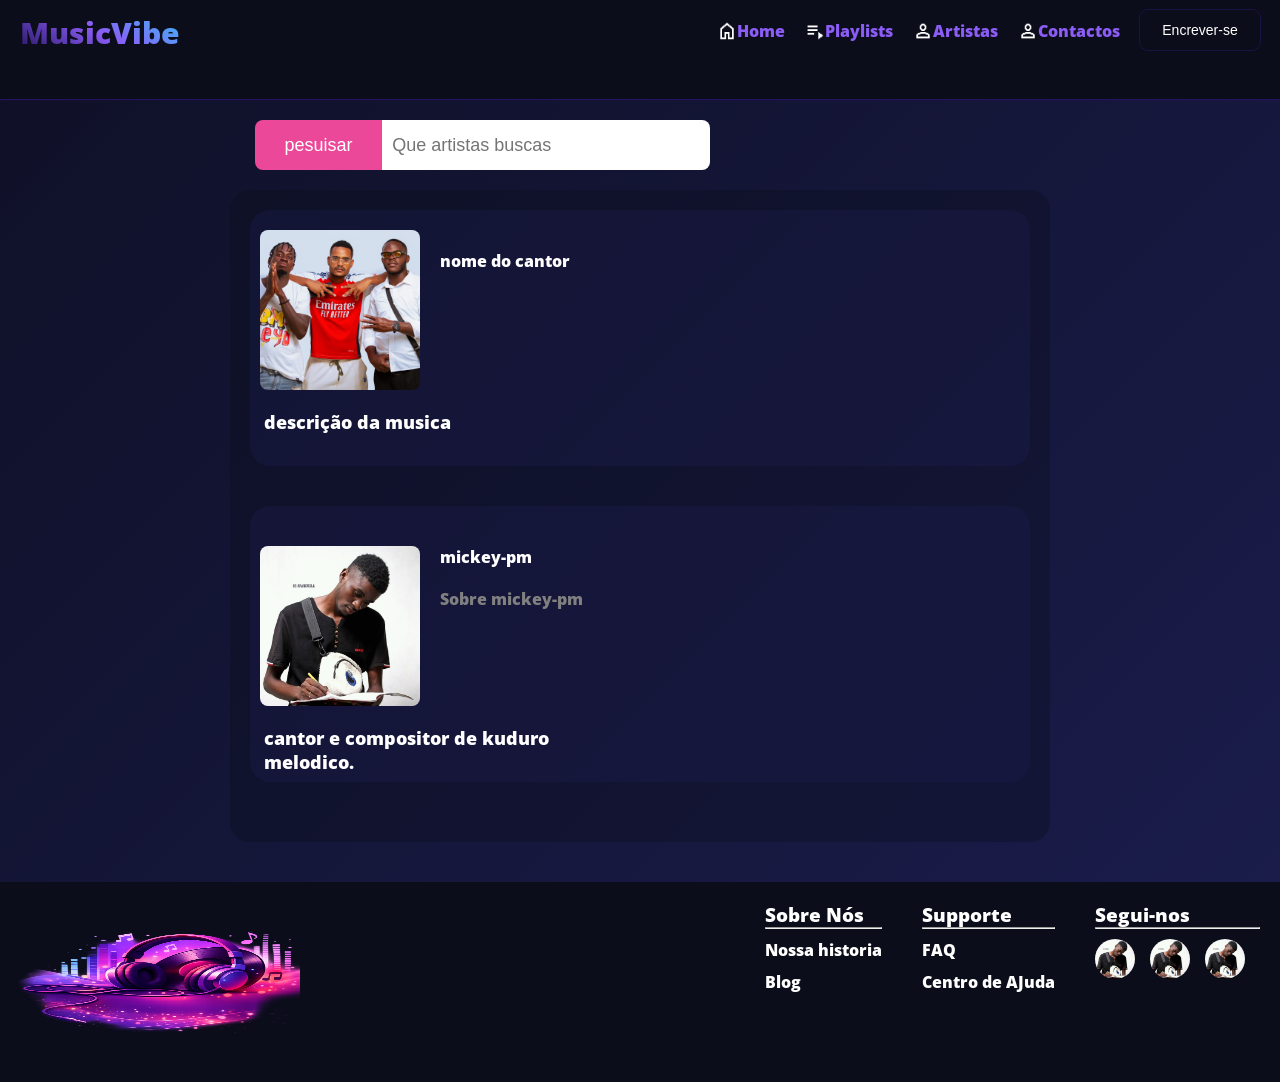
==== html/artistas.html @ ca28b807 "Initial commit" ====
<!DOCTYPE html>
<html lang="en">
<head>
    <meta charset="UTF-8">
    <meta name="viewport" content="width=device-width, initial-scale=1.0">
    <title>artistas</title>
    <link rel="stylesheet" href="../assets/css/artistas.css">
    <link rel="stylesheet" href="../assets/css/headers.css">
    <link rel="stylesheet" href="../assets/css/footers.css">
</head>
<body>
    <header class="herder-nav1">
        <div><img class="div-img-a"  src="#" alt=""><p>MusicVibe</p></div>
    </header>

    <header class="herder-nav2">
        <nav>
            <div><a href="index.html"><img class="div-img-a" src="../assets/img/home_24dp_FFFFFF_FILL0_wght400_GRAD0_opsz24.png" alt="home"><p>Home</p></a></div>

            <div><a href="playlist.html"><img class="div-img-a" src="../assets/img/playlist_play_24dp_FFFFFF_FILL0_wght400_GRAD0_opsz24.png" alt="home"><p>Playlists</p></a></div>

            <div><a href="artistas.html"><img class="div-img-a" src="../assets/img/person_24dp_FFF_FILL0_wght400_GRAD0_opsz24.png" alt="Artistas"><p>Artistas</p></a></div>

            <div><a href="#"><img class="div-img-a" src="../assets/img/person_24dp_FFF_FILL0_wght400_GRAD0_opsz24.png" alt="Contact"><p>Contactos</p></a></div>
        </nav>
    </header>

    <header class="herder-nav3">
        <div><button>Encrever-se</button></div>
    </header>

    <main>
        <form action="" method="get" class="buscar">
            <button type="reset">pesuisar</button><input  type="text" placeholder="Que artistas buscas">
        </form>
        
        <section class="section-content">
            <div class="scop">
                <div class="content1">
                    <div class="blad div"></div><p class="parag-describ">nome do cantor</p>
                </div>
                <div class="describ">descrição da musica</div>
            </div>

            <div class="scop">
                <div class="content1">
                    <a href="playlist.html">
                        <div class="mickey divp div"></div>
                    </a>
                    <div>
                        <p class="parag-describ">mickey-pm</p>
                        <p class="parag-describ"><a href="#">Sobre mickey-pm</a></p>
                    </div>
                </div>
                <div class="describ">cantor e compositor de kuduro melodico.</div>
            </div>
            
        </section>
    </main>
<footer>
        <section class="section-img-footer">
            <div class="img-footer">
                <img src="../assets/img/phone.png" alt="fones de ouvido">
            </div>
        </section>

        <section class="content">
            
            <section class="section-footer">
                <h3 class="h3-section">Sobre Nós</h3>
                <hr>
                <div class="div-section">
                    <a href="#">Nossa historia</a>
                    <a href="#">Blog</a>
                </div>
            </section>
            <section class="footer2">
                <h3 class="h3-section">Supporte</h3>
                <hr>
                <div class="div-section">
            
                    <a href="#">FAQ</a>
                    <a href="#">Centro de AJuda</a>
                </div>
            </section>
            <section class="footer3">
                <h3 class="h3-section">Segui-nos</h3>
                <hr>
                <div class="redesocias">
                    <div><a href=""><img src="../assets/img/FB_IMG_17611899909778400.jpg" alt=""></a></div>
                    <div><a href=""><img src="../assets/img/FB_IMG_17611899909778400.jpg" alt=""></a></div>
                    <div><a href=""><img src="../assets/img/FB_IMG_17611899909778400.jpg" alt=""></a></div>
                </div>
            </section>
        </section>

    </footer>
    
</body>
</html>
---- assets/css/artistas.css ----
* {
    margin: 0;
    padding: 0;
}

@font-face {
    font-family: "principal";
    src: url("../fonts/Open_Sans/static/OpenSans-ExtraBold.ttf");
}

@font-face {
    font-family: "segundary";
    src: url("../fonts/Montserrat/static/Montserrat-Light.ttf");
}

:root {
    --colorprincipal: #0b0d1a;
    --colorlink: #1a1446;
    --colorcardes: #24135f;

    --colorsegunda: #8b5cf6;
    --colordetalhes: #EC4899;
    --accent: #38bdf8;

    --textprincipal: #fff;
    --textsegundary: #b8b9e6;
    --tetfooter: #8a8cbf;
}

body {
    background: linear-gradient(135deg,#0f1026,#1b1d4e);
    color: var(--textprincipal);
    font-family: principal;
}

main {
    min-width: 320px;
    max-width: 820px;
    margin: 0 auto;
    padding-top: 80px;
    border-radius: 40px;
}


/*Trabalhando com buscas*/
.buscar {
    margin-left: 25px;
    margin-top: 40px;
    margin-bottom: 10px;
    text-align: left;
}

.buscar input{
    width: 40%;
    height: 50px;
    outline: none;
    border: none;
    padding-left: 10px;
    font-size: 18px;
    bottom: 2px;
    border-radius: 0px 8px 8px 0px;
}

.buscar button{
    width: 16%;
    height: 50px;
    border: none;
    text-align: center;
    background-color: var(--colordetalhes);
    color: white;
    font-size: 18px;
    cursor: pointer;
    border-radius: 8px 0px 0px 8px;
}

/*Terminou aqui o trabalho com busca*/


.section-content {
    background-color: #0b0d1a54;
    margin: 0 auto;
    border-radius: 20px;
    margin-bottom: 40px;
    margin-top: 20px;
    padding: 20px;
    gap: 0px;
}
/*trabalhando com a descrição e escolos para as img*/
.scop{
    gap: 40px;
    background-color: #1b1d4e5e;
    border-radius: 20px;
}

.content1 .div {
    width: 160px;
    height: 160px;
    border: none;
    border-radius: 8px;
    background-position: center;
    background-size: cover;
    background-repeat: no-repeat;
}

.content1 {
    display: flex;
    padding-top: 20px;
    padding-left: 10px;
    gap: 20px;
}

.content1 a{
    color: gray;
    margin-top: 20px;
}

.content1 a:hover{
    color: #8a8cbf;
}

.describ {
    display: flex;
    overflow: hidden;
    width: 300px;
    height: 56px;
    font-size: 18px;
    margin-left: 14px;
    margin-top: 20px;
    margin-bottom: 40px;
}

.describ:hover {
    overflow: auto;
}

.parag-describ{
    margin-top: 20px;
 }

/*Trabalhando com background*/

.blad {
    background-image:url('../img/blad.jpg');
}

.mickey{
    background-image: url('../img/FB_IMG_17611899909778400.jpg');
}

/* Terminar */

@media all and (min-width: 56px) and (max-width: 473px) {
   
/*Trabalhando com buscas*/
.buscar input{
    width: 40%;
    height: 50px;
    outline: none;
    border: none;
    font-size: 14px;
    bottom: 2px;
    border-radius: 0px 8px 8px 0px;
}

.buscar button{
    width: 16%;
    height: 50px;
    padding: 10px;
    border: none;
    text-align: center;
    background-color: var(--colordetalhes);
    color: white;
    font-size: 14px;
    cursor: pointer;
    border-radius: 8px 0px 0px 8px;
}

 
}
---- assets/css/headers.css ----
:root {
    --colorprincipal: #0b0d1a;
    --colorlink: #1a1446;
    --colorcardes: #24135f;

    --colorsegunda: #8b5cf6;
    --colordetalhes: #EC4899;
    --accent: #38bdf8;

    --textprincipal: #fff;
    --textsegundary: #b8b9e6;
    --tetfooter: #8a8cbf;
}

a {
    text-decoration: none;
    color: var(--textprincipal);
}


.herder-nav1 {
    display: flex;
    width: 100%;
    margin: 0 auto;
    height: 11%;
    left: 0;
    position: fixed;
    background-color: var(--colorprincipal);
    box-shadow: 0px 1px 1px var(--colorcardes);
}

.herder-nav1 p{
    font-size: 30px;
    background-image: linear-gradient(32deg, var(--colorcardes), var(--colorsegunda),var(--accent));
    -webkit-background-clip: text;
    -webkit-text-fill-color: transparent;
    
}

.herder-nav1 div {
    display: flex;
    margin: 0 auto;
    left: 0;
    position: fixed;
    margin-top: 12px;
}

.herder-nav2 {
    display: flex;
    width: 60%;
    margin: 0 auto;
    right: 0;
    height: 50px;
    margin-top: 20px;
    position: fixed;
}

.herder-nav2 nav {
    display: flex;
    gap: 20px;
    width: auto;
    margin: 0 auto;
    position: fixed;
    right: 160px;
}

.herder-nav2 nav div a{
    display: flex;
    color: var(--colorsegunda);
}

.herder-nav2 nav div a:hover{
    color: var(--textprincipal);
    text-decoration: underline;
}

.div-img-a {
    width: 20px;
}

.herder-nav3 {
    width: 10%;
    display: flex;
    position: fixed ;
    margin: 0 auto;
    right: 0;
    justify-content: right;
    background-color: var(--colorprincipal);
    margin-top: 10px;
    margin-right: 20px;
}

.herder-nav3 div button{
    margin: 0 auto;
    width: 120px;
    height: 40px;
    font-size: 14px;
    background-color: #0b0d1a00;
    box-shadow: 0px 0px 1px 1px var(--colorlink) ;
    color: var(--textprincipal);
    border: none;
    border-radius: 8px;
}

.herder-nav3 div button:hover {
    background-color: #ffffff02;
    color: #808080;
}

@media all and (min-width: 26px) and (max-width: 870px) {

.div-img-a {
    width: 12px;
}

.herder-nav1 p{
    font-size: 20px;
}

.herder-nav2 {
    display: flex;
    width: 100%;
    margin: 0 auto;
    right: 0;
    height: 50px;
    margin-top: 20px;
}

.herder-nav2 nav {
    display: flex;
    gap: 20px;
    width: 100%;
    height: 50px;
    justify-content: center;
    align-items: center;
    justify-content: space-around;
    position: fixed;
    right: 0;
    bottom: 0;
    background-color: var(--colorprincipal);
    box-shadow: 0px -1px -1px var(--colorcardes);
}


.herder-nav2 nav div a p {
    font-size: 12px;
}

.herder-nav3 {
    width: 0%;
    background-color: var(--colorprincipal);
    margin-top: 6px;
    margin-right: 16px;
}

.herder-nav3 div button{
    max-width: 100px;
    height: 40px;
    font-size: 12px;
    background-color: #0b0d1a00;
    box-shadow: 0px 0px 1px 1px var(--colorlink) ;
    color: var(--textprincipal);
    border: none;
    border-radius: 8px;
}


}
---- assets/css/footers.css ----
.img-footer img {
    width: 300px;
    height: 200px;
}

.img-footer {
    display: flex;
    justify-items: end;
}

footer {
    display: flex;
    background-color: #0b0d1a;
    width: 100%;
    margin: auto;
    justify-content: space-between;
}

.content {
    display: flex;
    background-color: #0b0d1a65;
    margin: 0;
    margin-top: 20px;
    margin-right: 20px;
    padding: 0px;
    gap: 40px;
    justify-content: space-around;
}

.redesocias {
    display: flex;
}

.redesocias div{
    margin-top: 10px;
    margin-right: 15px;
}

.redesocias img{
    width: 40px;
    height: 40px;
    border-radius: 50%;
}

.div-section {
    display: flex;
    flex-direction: column;
}

.div-section a {
    padding-top: 10px;
    margin-left: 0px;
}

.div-section a {
    color: var(--textprincipal);
}

.div-section a:hover {
    color: var(--colorsegunda);
    text-decoration: underline;
}

.section-img-footer{
    margin: 0;
    padding: 0;
}

@media all and (min-width: 26px) and (max-width: 300px) {

footer {
    display: flex;
    flex-direction: column;
    
    width: 300px;
    background-color: #0b0d1a;
    justify-content: space-between;
}

.content {
    display: flex;
    flex-direction: column;
    background-color: #0b0d1a65;
    margin: 0;
    margin: 0px 20px 30px 40px;
    gap: 40px;
    justify-content: space-around;
}

.footer3{
    margin-bottom: 40px;
}

}

@media all and (min-width: 301px) and (max-width: 870px) {

footer {
    display: flex;
    flex-direction: column;
    background-color: #0b0d1a;
    width: 100%;
    margin: auto;
    justify-content: space-between;
}

.content {
    display: flex;
    flex-direction: column;
    background-color: #0b0d1a65;
    margin: 0;
    margin-top: 0px;
    margin-right: 20px;
    margin-left: 40px;
    margin-bottom: 30px;
    gap: 40px;
    justify-content: space-around;
}

.footer3{
    margin-bottom: 40px;
}

}
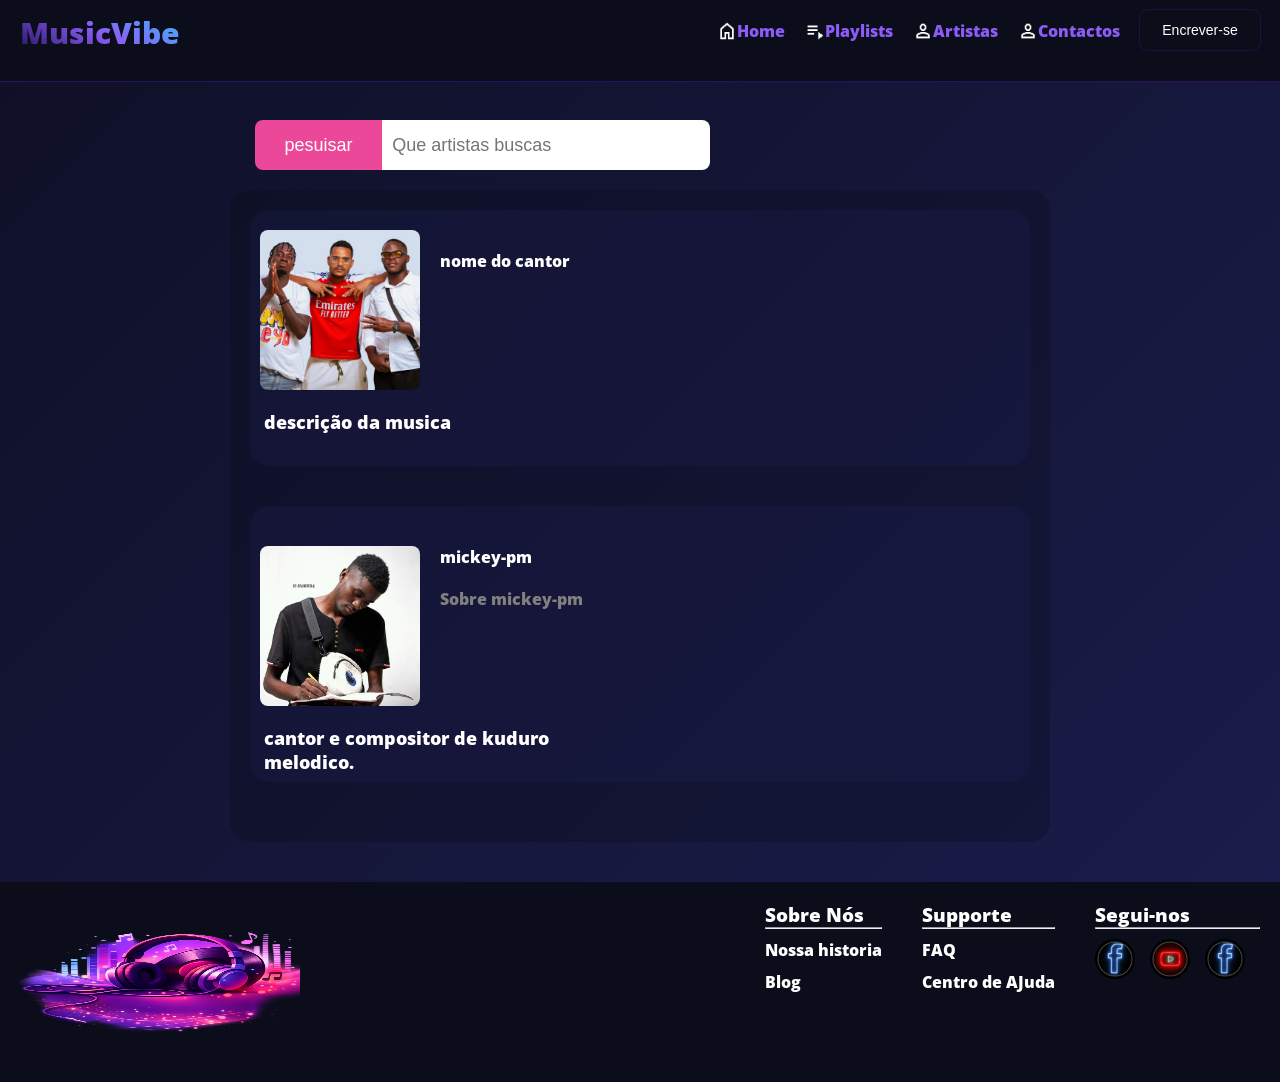
==== commit e274e7eb: "melhorei" ====
--- a/html/artistas.html
+++ b/html/artistas.html
@@ -15,7 +15,7 @@
 
     <header class="herder-nav2">
         <nav>
-            <div><a href="index.html"><img class="div-img-a" src="../assets/img/home_24dp_FFFFFF_FILL0_wght400_GRAD0_opsz24.png" alt="home"><p>Home</p></a></div>
+            <div><a href="../index.html"><img class="div-img-a" src="../assets/img/home_24dp_FFFFFF_FILL0_wght400_GRAD0_opsz24.png" alt="home"><p>Home</p></a></div>
 
             <div><a href="playlist.html"><img class="div-img-a" src="../assets/img/playlist_play_24dp_FFFFFF_FILL0_wght400_GRAD0_opsz24.png" alt="home"><p>Playlists</p></a></div>
 
@@ -87,9 +87,9 @@
                 <h3 class="h3-section">Segui-nos</h3>
                 <hr>
                 <div class="redesocias">
-                    <div><a href=""><img src="../assets/img/FB_IMG_17611899909778400.jpg" alt=""></a></div>
-                    <div><a href=""><img src="../assets/img/FB_IMG_17611899909778400.jpg" alt=""></a></div>
-                    <div><a href=""><img src="../assets/img/FB_IMG_17611899909778400.jpg" alt=""></a></div>
+                    <div><a href=""><img src="../assets/photo/facebook.jpg" alt="icon-facebook"></a></div>
+                    <div><a href=""><img src="../assets/photo/tela-youtube.jpg" alt="icon-youtube"></a></div>
+                    <div><a href=""><img src="../assets/photo/facebook.jpg" alt="icon-facebook"></a></div>
                 </div>
             </section>
         </section>
--- a/assets/css/headers.css
+++ b/assets/css/headers.css
@@ -1,4 +1,3 @@
-
 :root {
     --colorprincipal: #0b0d1a;
     --colorlink: #1a1446;
@@ -18,12 +17,11 @@
     color: var(--textprincipal);
 }
 
-
 .herder-nav1 {
     display: flex;
     width: 100%;
     margin: 0 auto;
-    height: 11%;
+    height: 9%;
     left: 0;
     position: fixed;
     background-color: var(--colorprincipal);
@@ -35,7 +33,6 @@
     background-image: linear-gradient(32deg, var(--colorcardes), var(--colorsegunda),var(--accent));
     -webkit-background-clip: text;
     -webkit-text-fill-color: transparent;
-    
 }
 
 .herder-nav1 div {
@@ -110,6 +107,12 @@
 
 @media all and (min-width: 26px) and (max-width: 870px) {
 
+
+.herder-nav1 {
+    height: 9%;
+    
+}
+
 .div-img-a {
     width: 12px;
 }
@@ -166,4 +169,4 @@
 }
 
 
-}+}
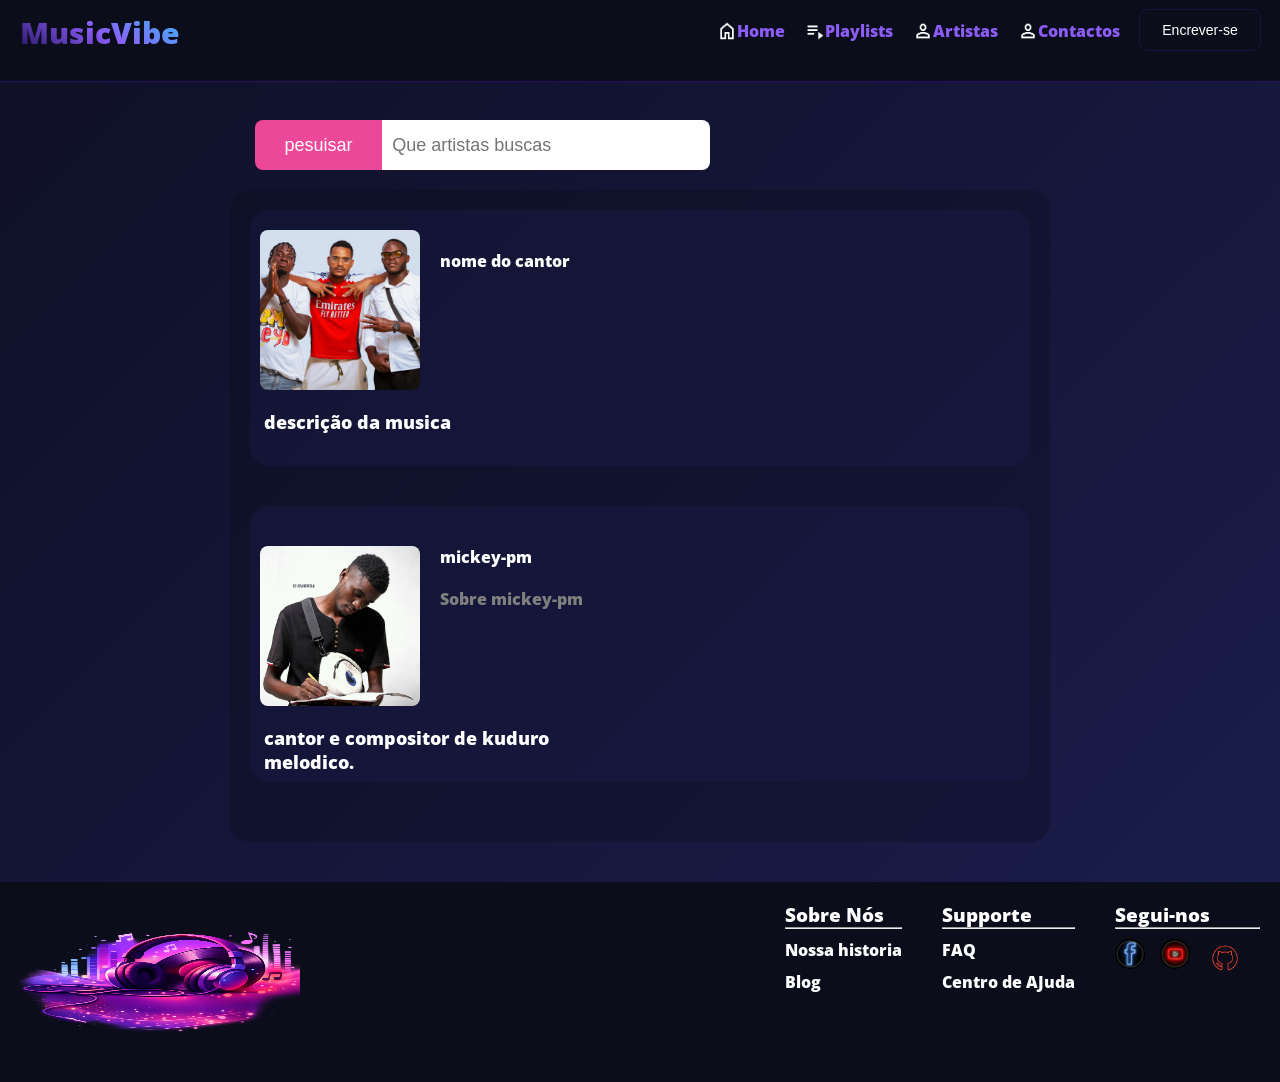
==== commit a6948190: "melhorei o front" ====
--- a/html/artistas.html
+++ b/html/artistas.html
@@ -87,9 +87,9 @@
                 <h3 class="h3-section">Segui-nos</h3>
                 <hr>
                 <div class="redesocias">
-                    <div><a href=""><img src="../assets/photo/facebook.jpg" alt="icon-facebook"></a></div>
-                    <div><a href=""><img src="../assets/photo/tela-youtube.jpg" alt="icon-youtube"></a></div>
-                    <div><a href=""><img src="../assets/photo/facebook.jpg" alt="icon-facebook"></a></div>
+                    <div><a href=""><img class="img" src="../assets/photo/facebook.jpg" alt="icon-facebook"></a></div>
+                    <div><a href=""><img class="img" src="../assets/photo/tela-youtube.jpg" alt="icon-youtube"></a></div>
+                    <div><a href=""><img class="git" src="../assets/photo/githabver.png" alt="icon-facebook"></a></div>
                 </div>
             </section>
         </section>
--- a/assets/css/footers.css
+++ b/assets/css/footers.css
@@ -37,9 +37,17 @@
 }
 
 .redesocias img{
+    border-radius: 50%;
+}
+.redesocias .img{
+    width: 30px;
+    height: 30px;
+}
+
+.redesocias .git {
     width: 40px;
     height: 40px;
-    border-radius: 50%;
+
 }
 
 .div-section {
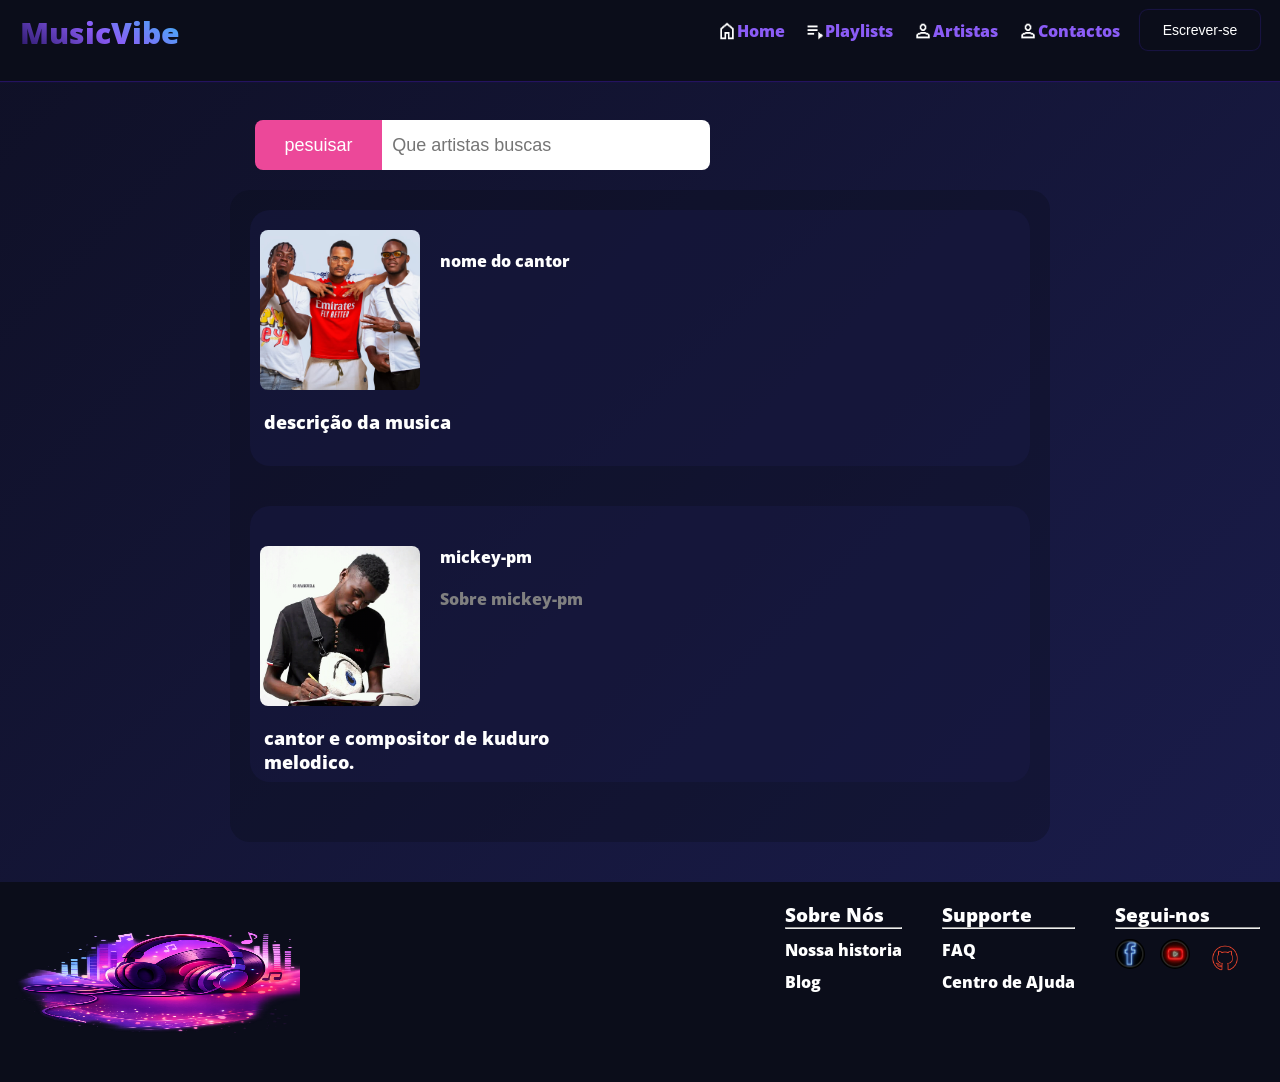
==== commit 9837cda1: "Atualizar o artistas.html mudei de encrever para escrever" ====
--- a/html/artistas.html
+++ b/html/artistas.html
@@ -26,7 +26,7 @@
     </header>
 
     <header class="herder-nav3">
-        <div><button>Encrever-se</button></div>
+        <div><button>Escrever-se</button></div>
     </header>
 
     <main>
